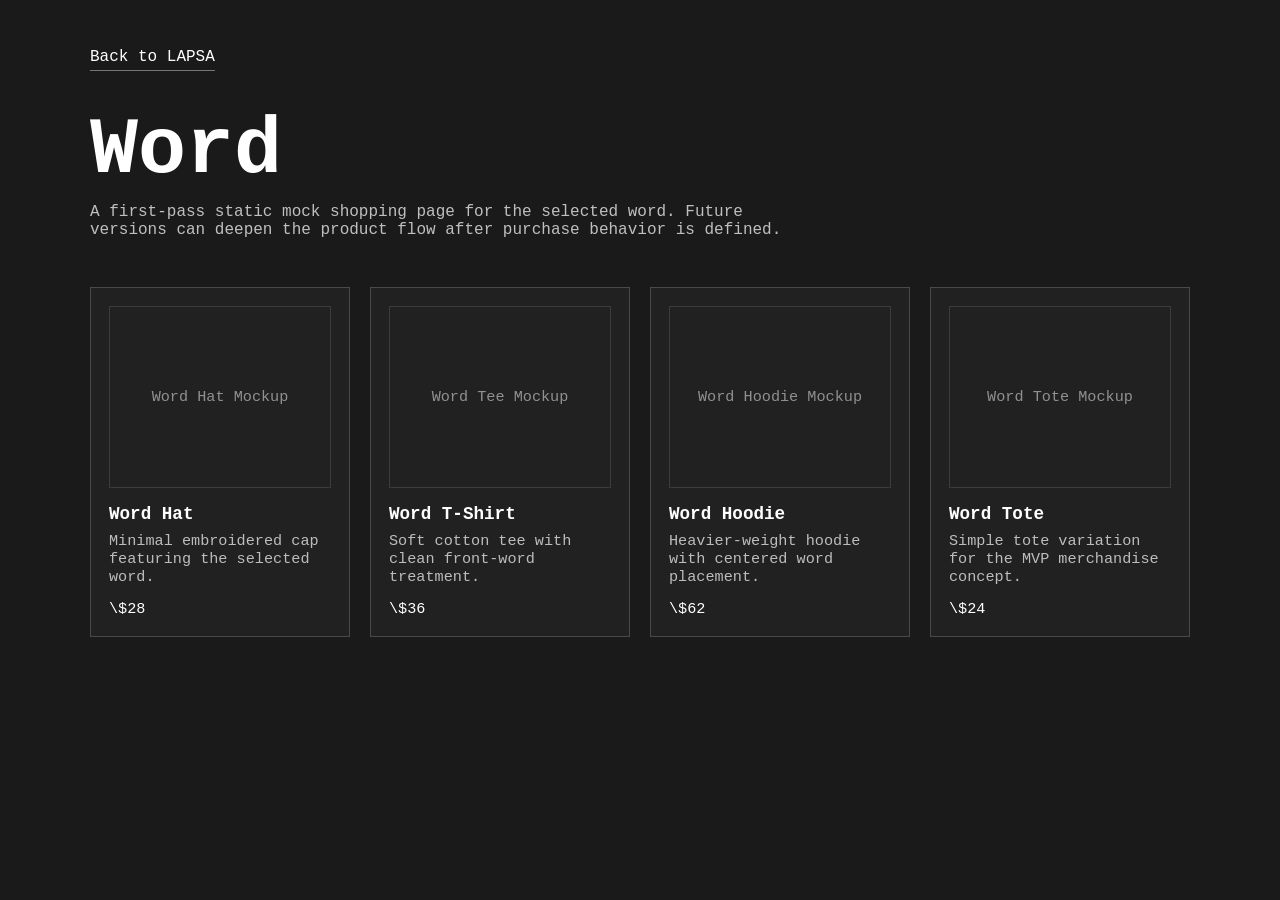
==== shop.html @ 91a2659a "focused carousel word can be selected; click and hold to select behaviour implemented; mock product " ====
<!DOCTYPE html>
<html lang="en">
  <head>
    <meta charset="UTF-8" />
    <meta name="viewport" content="width=device-width, initial-scale=1.0" />
    <title>LAPSA Shop</title>
    <link rel="stylesheet" href="styles/base.css" />
    <style>
      body {
        min-height: 100vh;
        margin: 0;
        background: #1a1a1a;
        color: #ffffff;
      }

      .shop-page {
        width: min(1100px, 92vw);
        margin: 0 auto;
        padding: 48px 0 72px;
      }

      .back-link {
        display: inline-block;
        margin-bottom: 40px;
        color: #ffffff;
        text-decoration: none;
        border-bottom: 1px solid rgba(255,255,255,0.4);
        padding-bottom: 4px;
      }

      .back-link:hover {
        background: #ffffff;
        color: #1a1a1a;
      }

      .hero {
        margin-bottom: 48px;
      }

      .hero h1 {
        margin: 0 0 12px;
        font-size: clamp(2.5rem, 7vw, 5rem);
        line-height: 1;
      }

      .hero p {
        margin: 0;
        color: rgba(255,255,255,0.72);
        max-width: 700px;
      }

      .product-grid {
        display: grid;
        grid-template-columns: repeat(auto-fit, minmax(220px, 1fr));
        gap: 20px;
      }

      .product-card {
        border: 1px solid rgba(255,255,255,0.18);
        padding: 18px;
        background: rgba(255,255,255,0.03);
      }

      .product-thumb {
        height: 180px;
        border: 1px solid rgba(255,255,255,0.12);
        display: grid;
        place-items: center;
        margin-bottom: 16px;
        color: rgba(255,255,255,0.5);
        font-size: 0.95rem;
      }

      .product-card h2 {
        margin: 0 0 8px;
        font-size: 1.1rem;
      }

      .product-card p {
        margin: 0 0 14px;
        color: rgba(255,255,255,0.7);
        font-size: 0.95rem;
      }

      .price {
        font-size: 0.95rem;
        color: #ffffff;
      }
    </style>
  </head>
  <body>
    <main class="shop-page">
      <a class="back-link" href="index.html">Back to LAPSA</a>

      <section class="hero">
        <h1 id="shop-word">Word</h1>
        <p>
          A first-pass static mock shopping page for the selected word. Future versions
          can deepen the product flow after purchase behavior is defined.
        </p>
      </section>

      <section class="product-grid">
        <article class="product-card">
          <div class="product-thumb" id="thumb-hat">Word Hat Mockup</div>
          <h2 id="title-hat">Word Hat</h2>
          <p>Minimal embroidered cap featuring the selected word.</p>
          <div class="price">\$28</div>
        </article>

        <article class="product-card">
          <div class="product-thumb" id="thumb-tee">Word Tee Mockup</div>
          <h2 id="title-tee">Word T-Shirt</h2>
          <p>Soft cotton tee with clean front-word treatment.</p>
          <div class="price">\$36</div>
        </article>

        <article class="product-card">
          <div class="product-thumb" id="thumb-hoodie">Word Hoodie Mockup</div>
          <h2 id="title-hoodie">Word Hoodie</h2>
          <p>Heavier-weight hoodie with centered word placement.</p>
          <div class="price">\$62</div>
        </article>

        <article class="product-card">
          <div class="product-thumb" id="thumb-tote">Word Tote Mockup</div>
          <h2 id="title-tote">Word Tote</h2>
          <p>Simple tote variation for the MVP merchandise concept.</p>
          <div class="price">\$24</div>
        </article>
      </section>
    </main>

    <script>
      const params = new URLSearchParams(window.location.search);
      const word = params.get("word") || "Word";

      document.title = `${word} — LAPSA Shop`;
      document.getElementById("shop-word").textContent = word;

      document.getElementById("thumb-hat").textContent = `${word} Hat Mockup`;
      document.getElementById("thumb-tee").textContent = `${word} Tee Mockup`;
      document.getElementById("thumb-hoodie").textContent = `${word} Hoodie Mockup`;
      document.getElementById("thumb-tote").textContent = `${word} Tote Mockup`;

      document.getElementById("title-hat").textContent = `${word} Hat`;
      document.getElementById("title-tee").textContent = `${word} T-Shirt`;
      document.getElementById("title-hoodie").textContent = `${word} Hoodie`;
      document.getElementById("title-tote").textContent = `${word} Tote`;
    </script>
  </body>
</html>
---- styles/base.css ----
html, body {
  margin: 0;
  padding: 0;
}

body {
  background-color: #1a1a1a;
  color: #ffffff;
  font-family: 'Courier New', Courier, monospace;
}
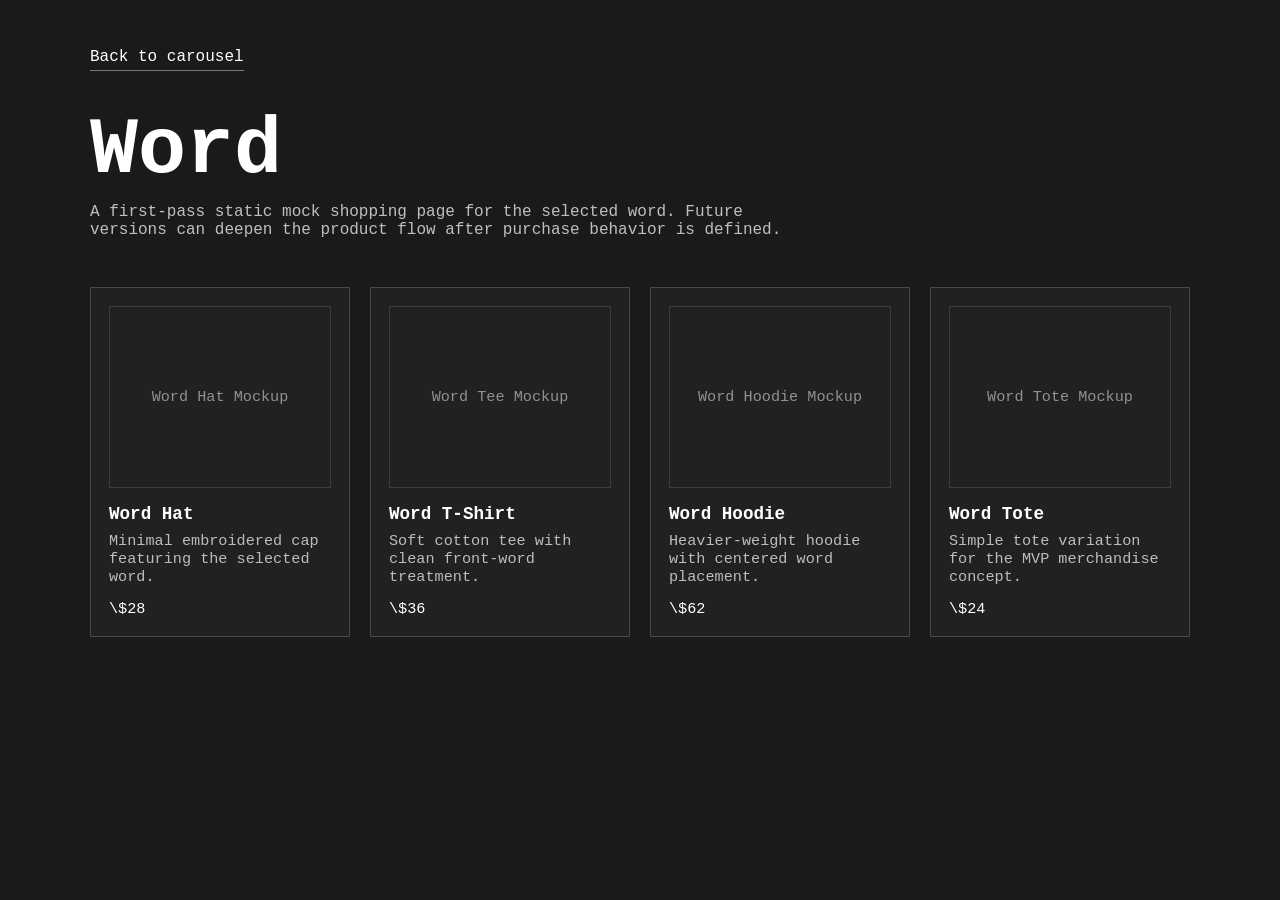
==== commit 0679b11b: "back button on product shop returns to specific letter's carousel, instead of main lapsa landing pag" ====
--- a/shop.html
+++ b/shop.html
@@ -90,7 +90,7 @@
   </head>
   <body>
     <main class="shop-page">
-      <a class="back-link" href="index.html">Back to LAPSA</a>
+      <a class="back-link" id="shop-back-link" href="index.html">Back to carousel</a>
 
       <section class="hero">
         <h1 id="shop-word">Word</h1>
@@ -134,6 +134,7 @@
     <script>
       const params = new URLSearchParams(window.location.search);
       const word = params.get("word") || "Word";
+      const letter = params.get("letter") || "";
 
       document.title = `${word} — LAPSA Shop`;
       document.getElementById("shop-word").textContent = word;
@@ -147,6 +148,12 @@
       document.getElementById("title-tee").textContent = `${word} T-Shirt`;
       document.getElementById("title-hoodie").textContent = `${word} Hoodie`;
       document.getElementById("title-tote").textContent = `${word} Tote`;
+
+      const backLink = document.getElementById("shop-back-link");
+      if (backLink && letter) {
+        backLink.href = `index.html?letter=${encodeURIComponent(letter)}`;
+        backLink.textContent = `Back to ${letter} carousel`;
+      }
     </script>
   </body>
 </html>
